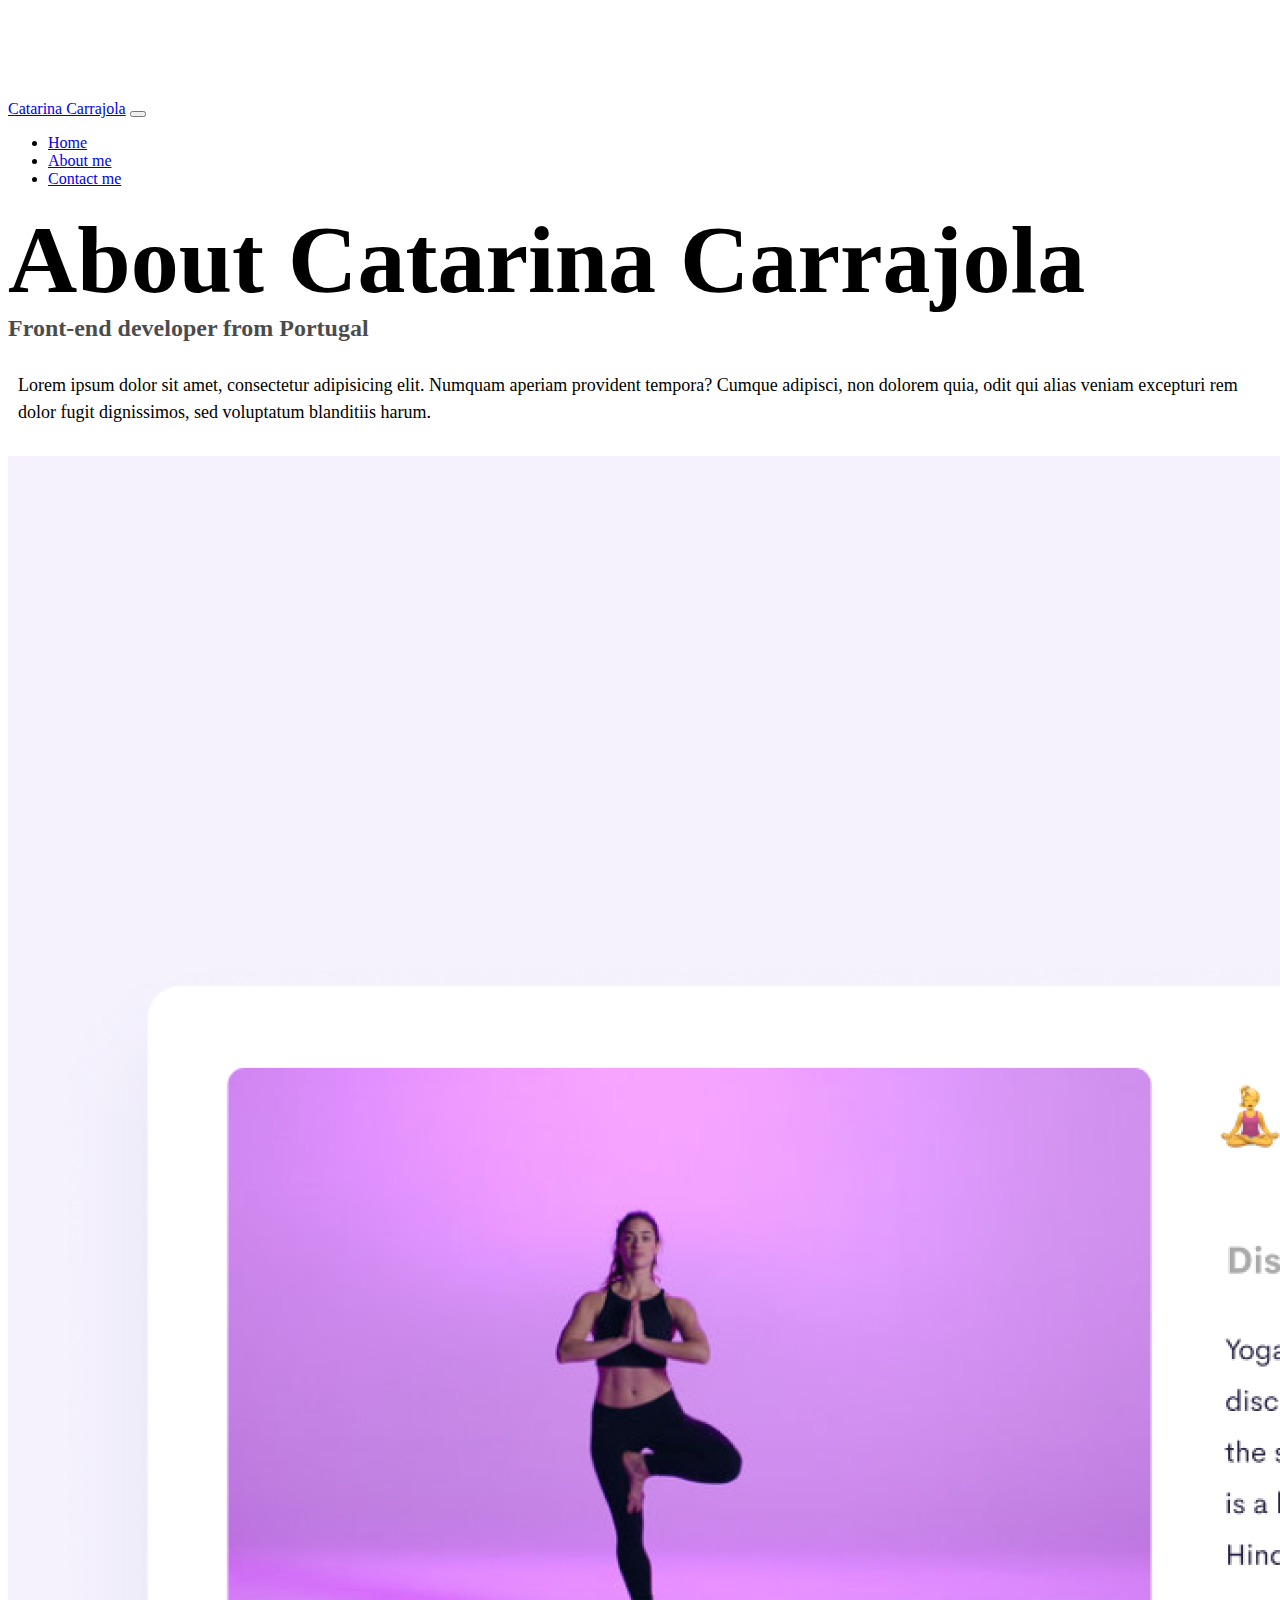
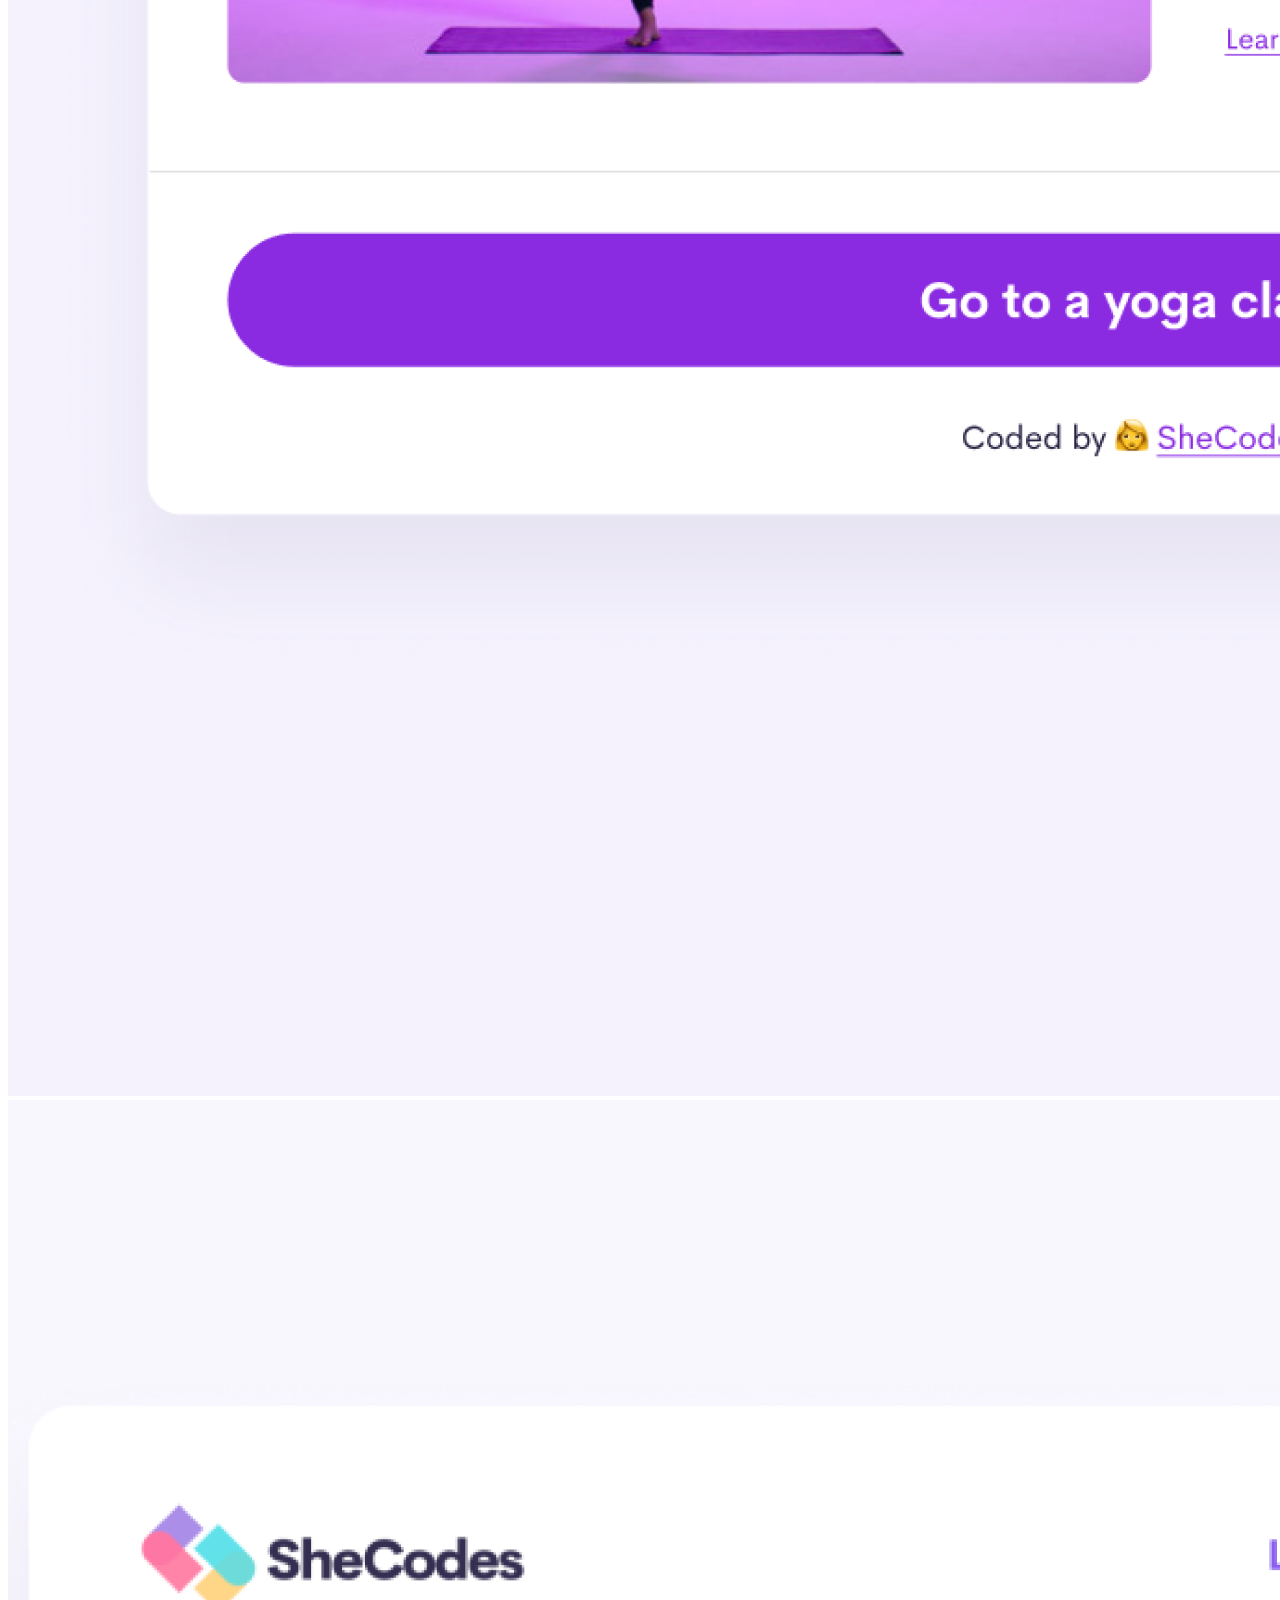
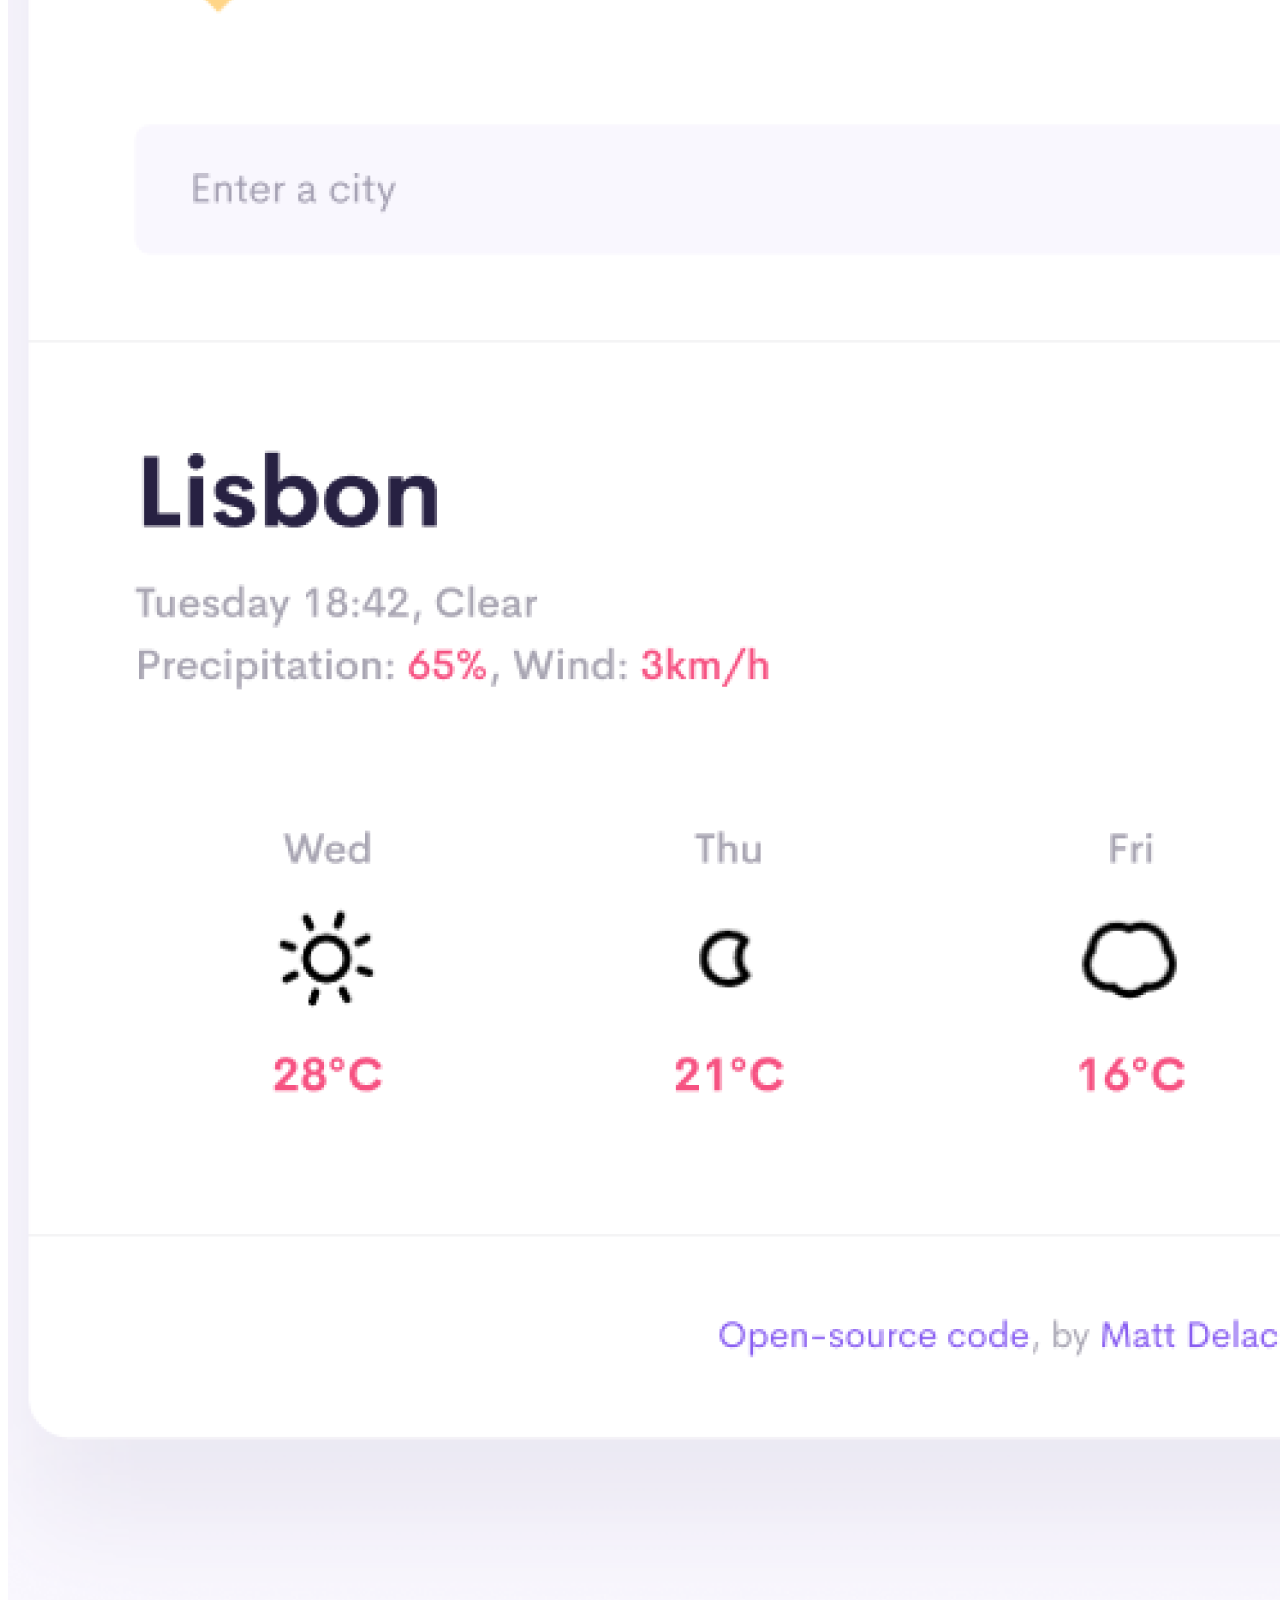
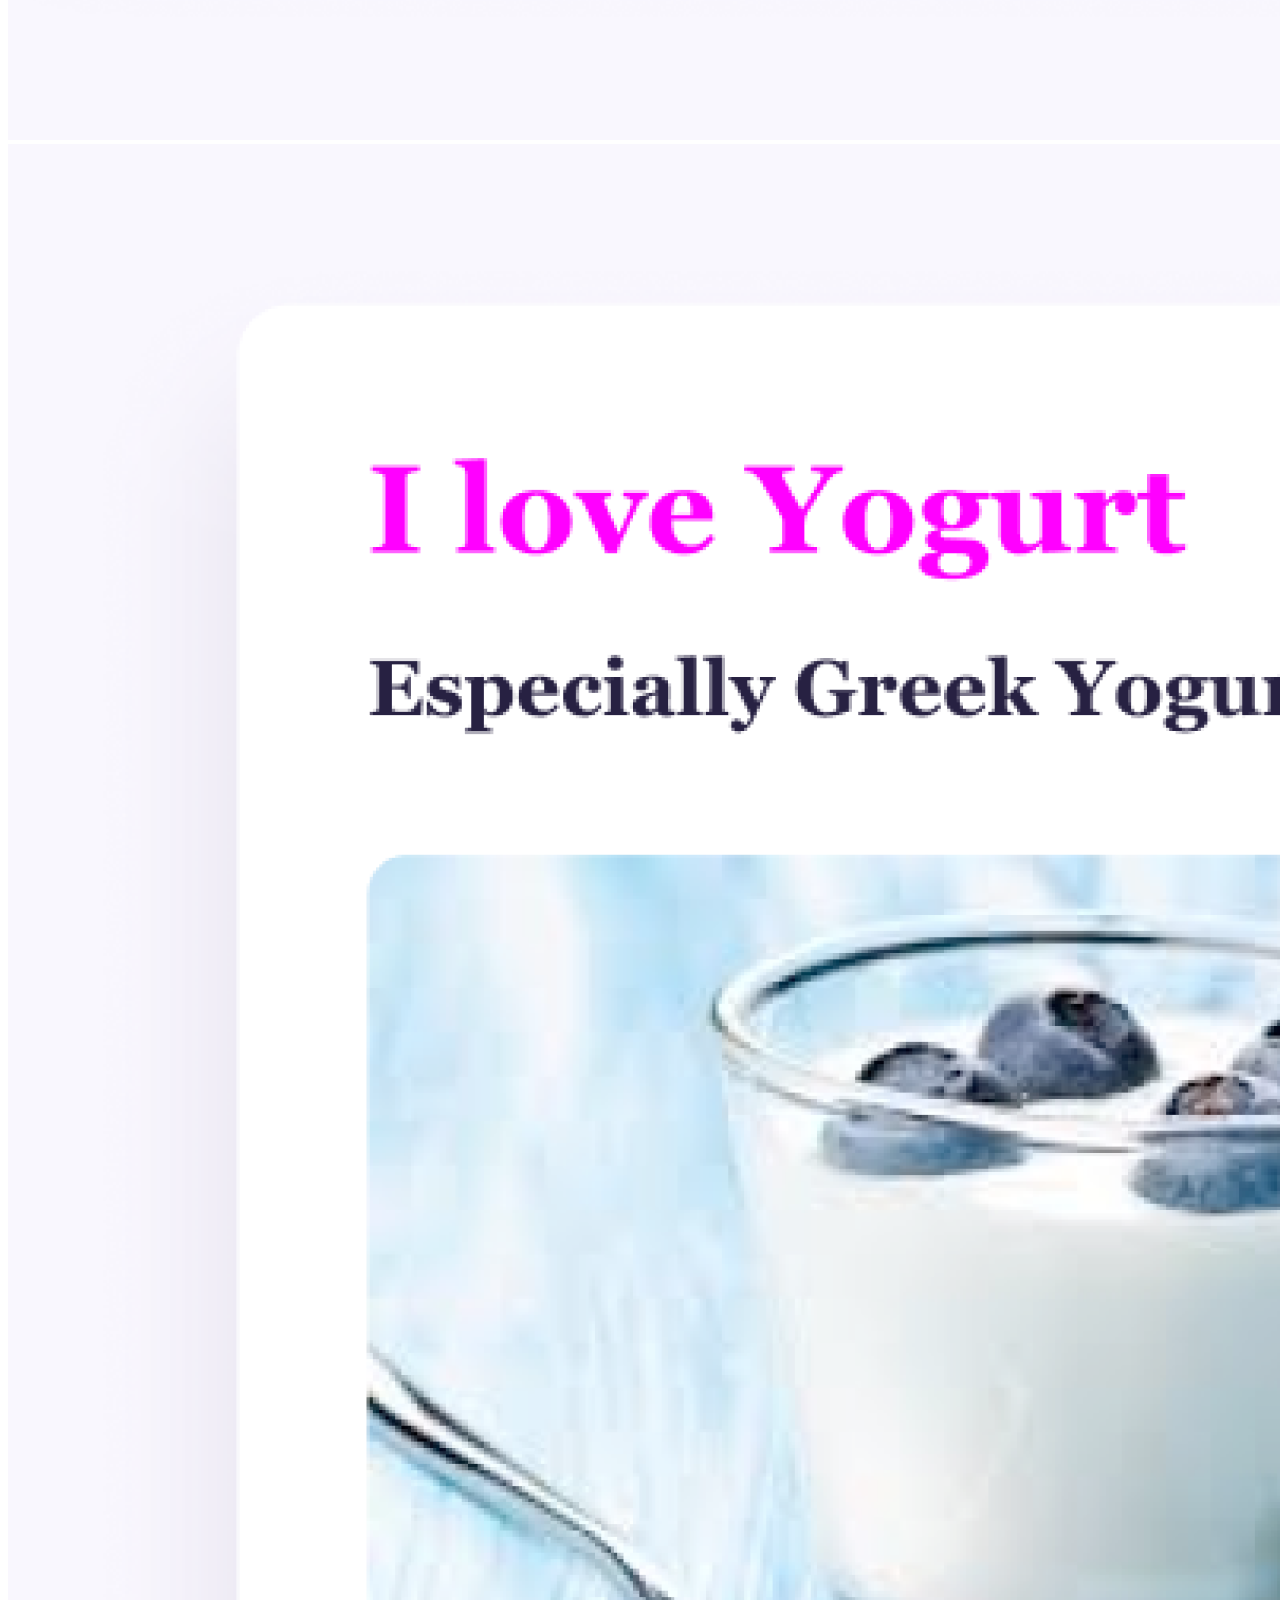
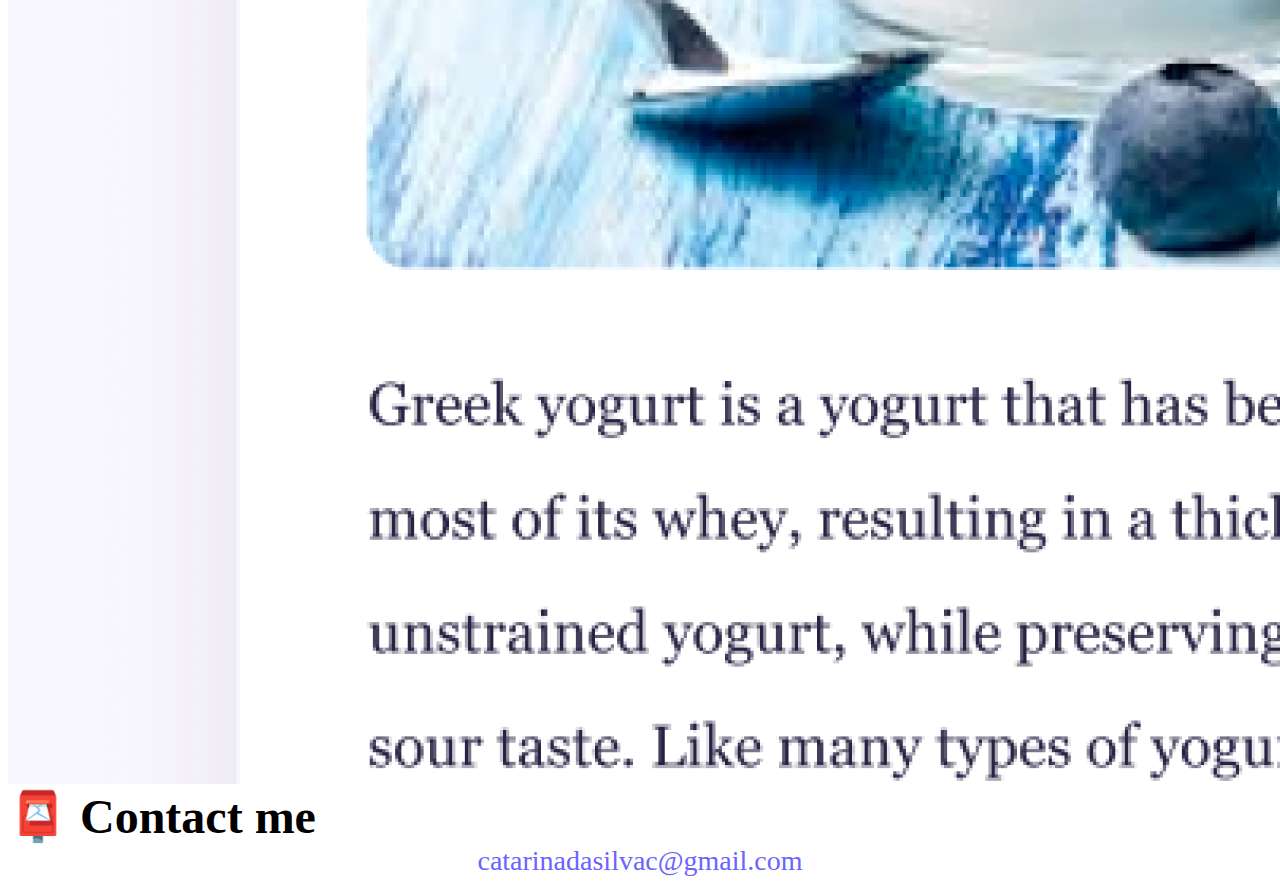
==== about.html @ 8174b397 "Imported the portfolio project" ====
<!DOCTYPE html>
<html lang="en">
  <head>
    <meta charset="UTF-8" />
    <meta http-equiv="X-UA-Compatible" content="IE=edge" />
    <meta name="viewport" content="width=device-width, initial-scale=1.0" />
    <link
      href="https://cdn.jsdelivr.net/npm/bootstrap@5.1.1/dist/css/bootstrap.min.css"
      rel="stylesheet"
      integrity="sha384-F3w7mX95PdgyTmZZMECAngseQB83DfGTowi0iMjiWaeVhAn4FJkqJByhZMI3AhiU"
      crossorigin="anonymous"
    />
    <script
      src="https://cdn.jsdelivr.net/npm/bootstrap@5.1.1/dist/js/bootstrap.bundle.min.js"
      integrity="sha384-/bQdsTh/da6pkI1MST/rWKFNjaCP5gBSY4sEBT38Q/9RBh9AH40zEOg7Hlq2THRZ"
      crossorigin="anonymous"
    ></script>
    <link rel="stylesheet" href="/style.css" />
    <title>About Catarina Carrajola</title>
  </head>
  <body>
    <nav class="navbar navbar-expand-lg navbar-light bg-light fixed-top">
      <div class="container">
        <a class="navbar-brand" href="/">Catarina Carrajola</a>
        <button
          class="navbar-toggler"
          type="button"
          data-bs-toggle="collapse"
          data-bs-target="#navbarNav"
          aria-controls="navbarNav"
          aria-expanded="false"
          aria-label="Toggle navigation"
        >
          <span class="navbar-toggler-icon"></span>
        </button>
        <div class="collapse navbar-collapse" id="navbarNav">
          <ul class="navbar-nav">
            <li class="nav-item">
              <a class="nav-link" aria-current="page" href="/">Home</a>
            </li>
            <li class="nav-item">
              <a class="nav-link active" href="/about.html">About me</a>
            </li>
            <li class="nav-item">
              <a class="nav-link" href="/about.html#contact">Contact me</a>
            </li>
          </ul>
        </div>
      </div>
    </nav>
    <h1 class="text-center">About Catarina Carrajola</h1>
    <h3 class="text-center">Front-end developer from Portugal</h3>
    <div class="about-paragraphs text-center">
      <p>
        Lorem ipsum dolor sit amet, consectetur adipisicing elit. Numquam
        aperiam provident tempora? Cumque adipisci, non dolorem quia, odit qui
        alias veniam excepturi rem dolor fugit dignissimos, sed voluptatum
        blanditiis harum.
      </p>
    </div>
    <div class="container">
      <div class="row">
        <div class="col-sm-4">
          <img src="/images/yoga.png" class="img-fluid p-2 shadow rounded" />
        </div>
        <div class="col-sm-4">
          <img src="/images/weather.png" class="img-fluid p-2 shadow rounded" />
        </div>
        <div class="col-sm-4">
          <img src="/images/yogurt.png" class="img-fluid p-2 shadow rounded" />
        </div>
      </div>
    </div>
    <div id="contact" class="mt-5">
      <h2 class="text-center">📮 Contact me</h2>
      <a href="mailto:catarinadasilvac@gmail.com" class="email-link">
        catarinadasilvac@gmail.com
      </a>
    </div>
  </body>
</html>
---- style.css ----
:root {
  --primary-color: #6c63ff;
  --secondary-color: #f5f2fe;
  --box-shadow: 0 5px 10px rgba(0, 0, 0, 0.3);
}

body {
  margin-top: 100px;
}

h1,
h2,
h3 {
  margin: 0;
}

h1 {
  font-size: 96px;
}

h2 {
  font-size: 48px;
}

h3 {
  font-size: 24px;
  opacity: 0.7;
}

p {
  font-size: 18px;
  line-height: 1.5;
}

.navigation-links {
  display: flex;
  margin-top: 40px;
  justify-content: center;
}

.navigation-links a {
  margin: 20px;
}

.primary-link {
  background: var(--primary-color);
  box-shadow: var(--box-shadow);
  color: white;
  text-decoration: none;
  text-transform: capitalize;
  border-radius: 4px;
  padding: 20px 15px;
}

.secondary-link {
  color: var(--primary-color);
  border: 1px solid var(--primary-color);
  text-decoration: none;
  text-transform: capitalize;
  border-radius: 4px;
  padding: 20px 15px;
}

.homepage-link {
  color: var(--primary-color);
  text-align: center;
  display: block;
}

.about-paragraphs {
  margin: 30px 0;
}

.about-paragraphs p {
  margin: 10px;
}

.email-link {
  display: flex;
  justify-content: center;
  color: var(--primary-color);
  font-size: 28px;
  text-decoration: none;
}

.email-link:hover {
  text-decoration: underline;
}
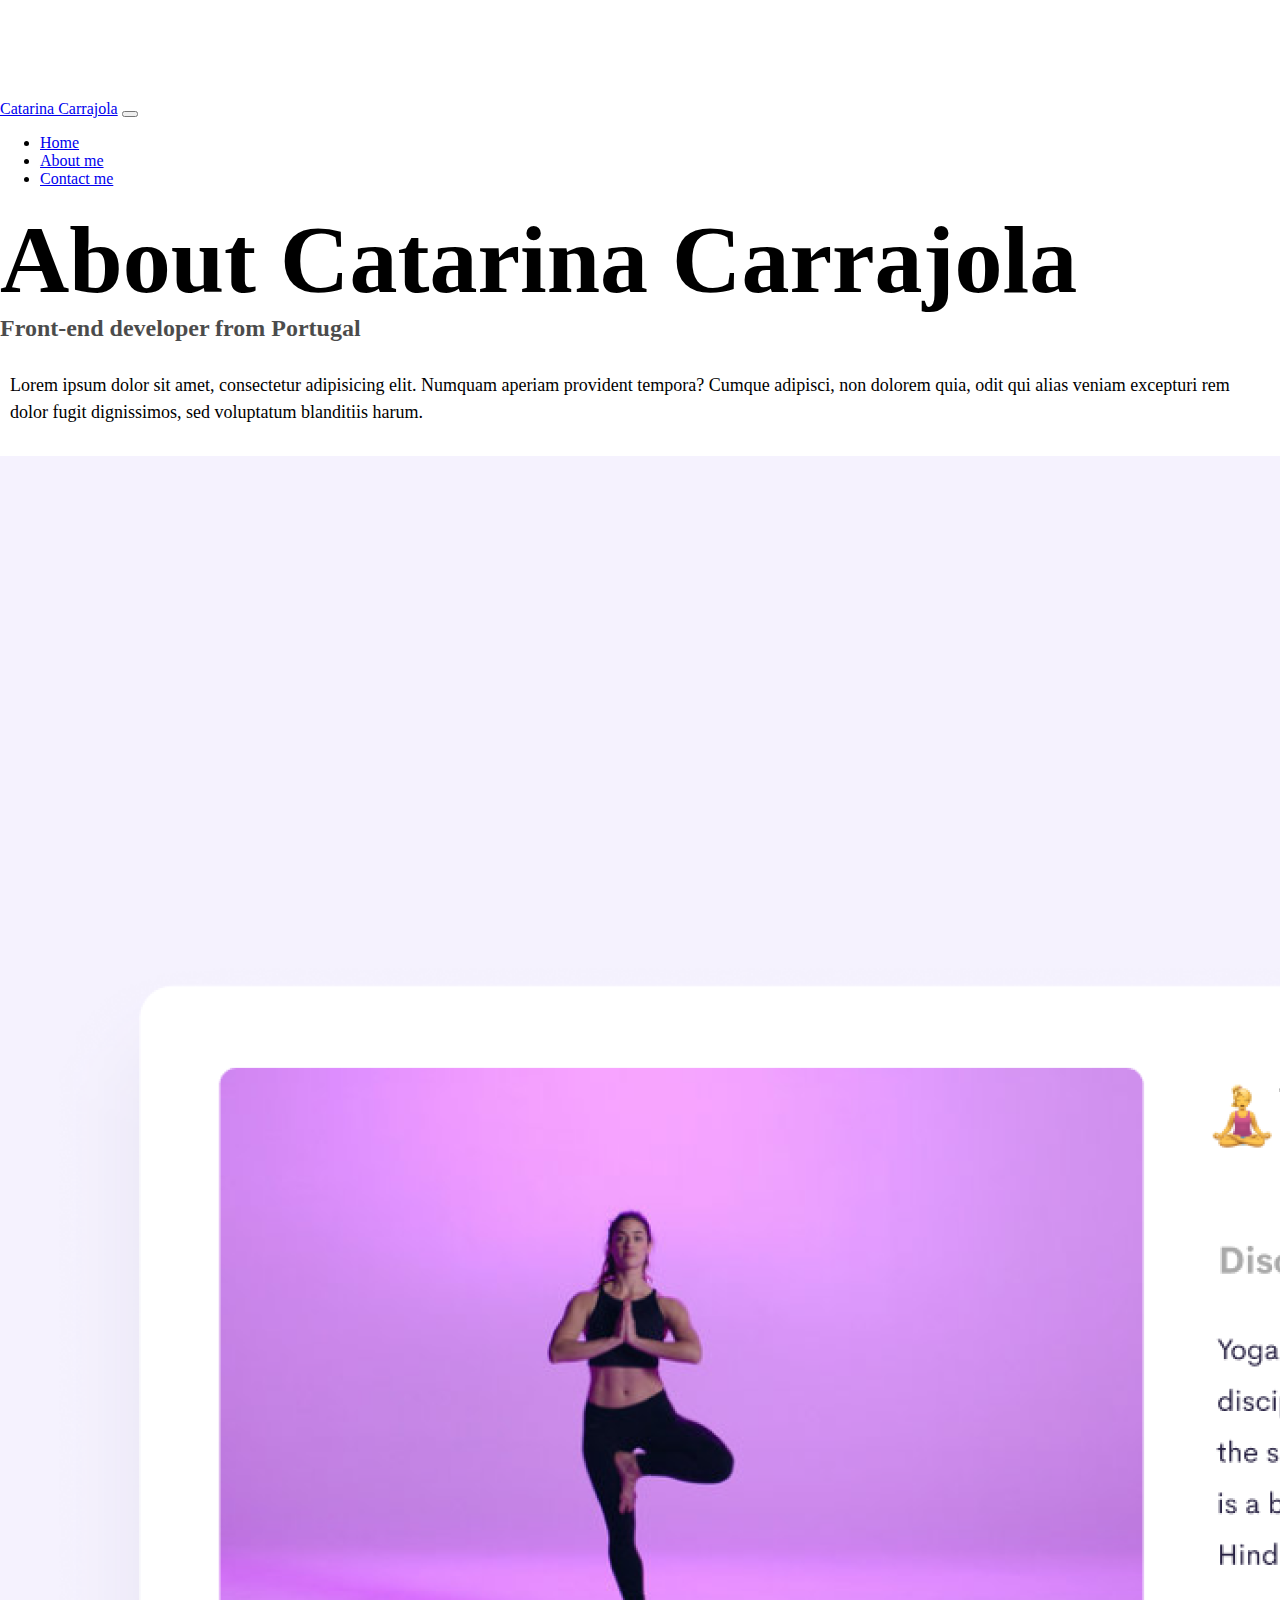
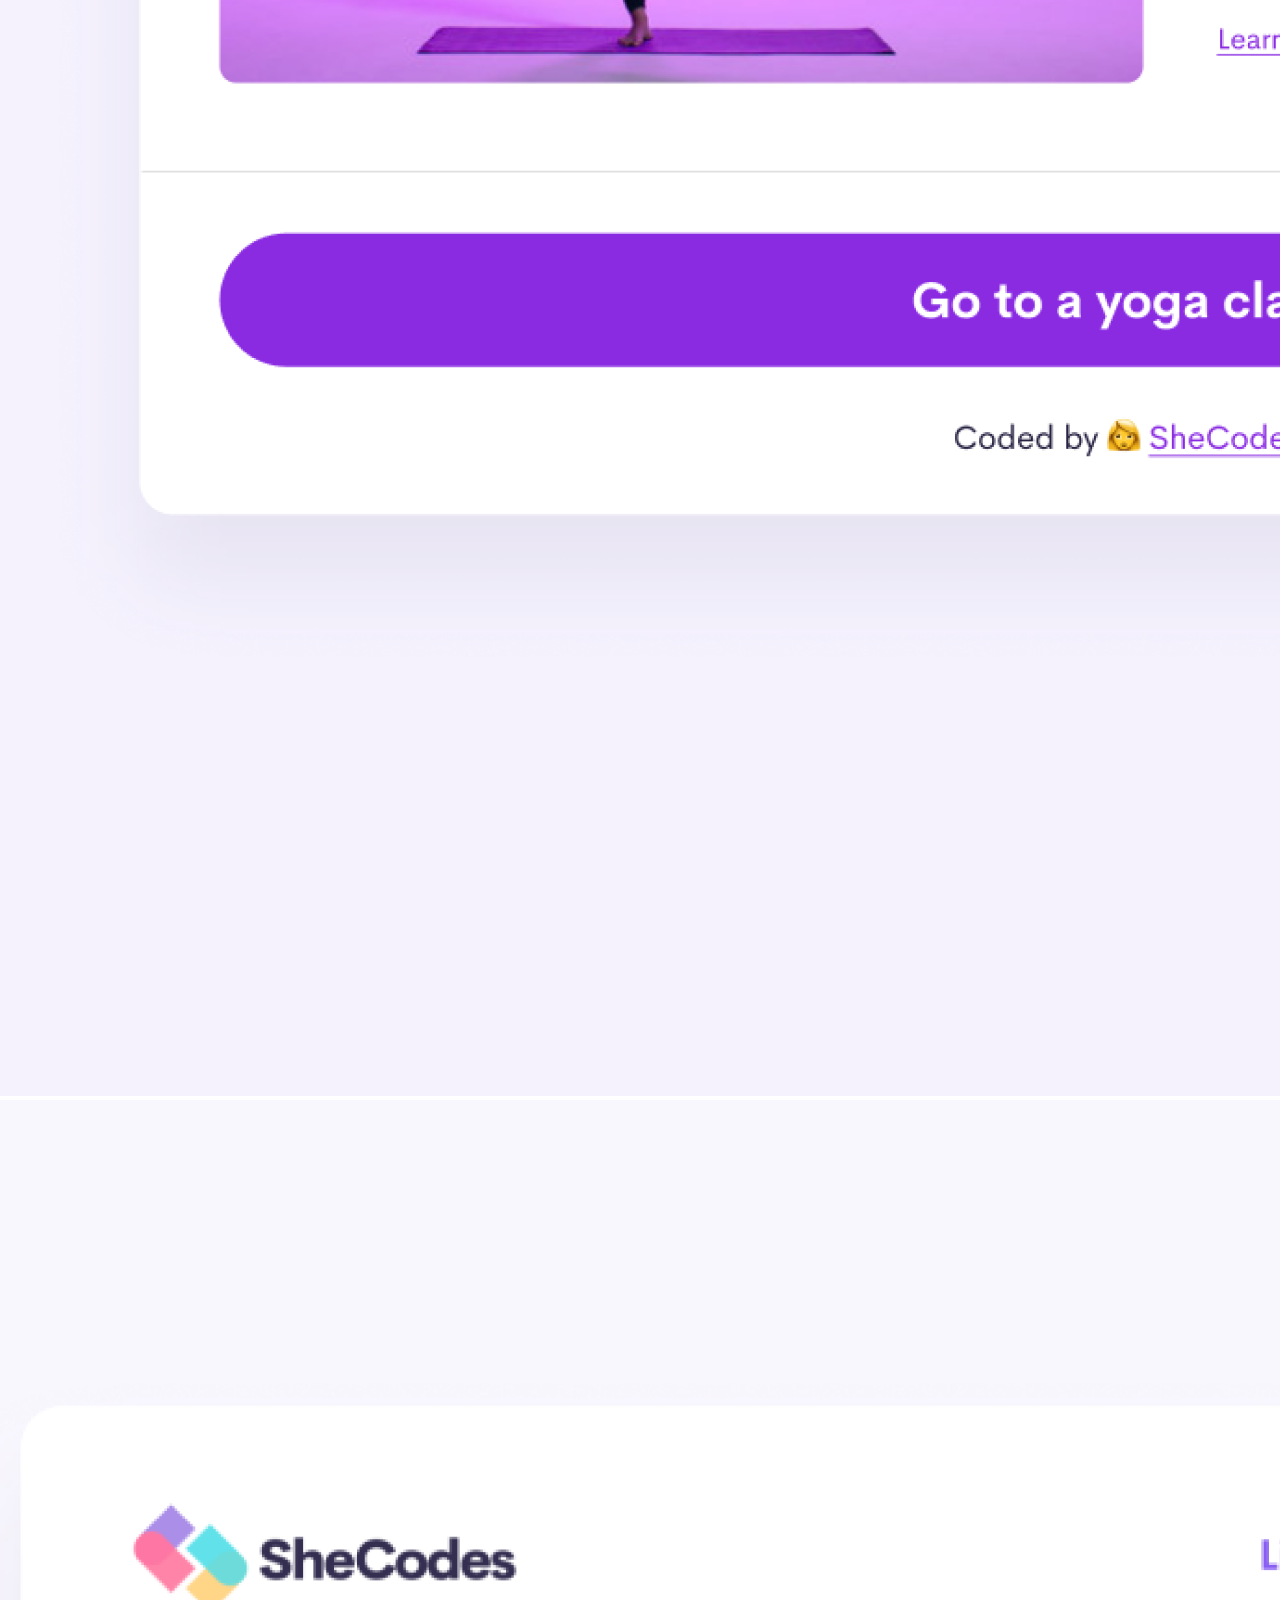
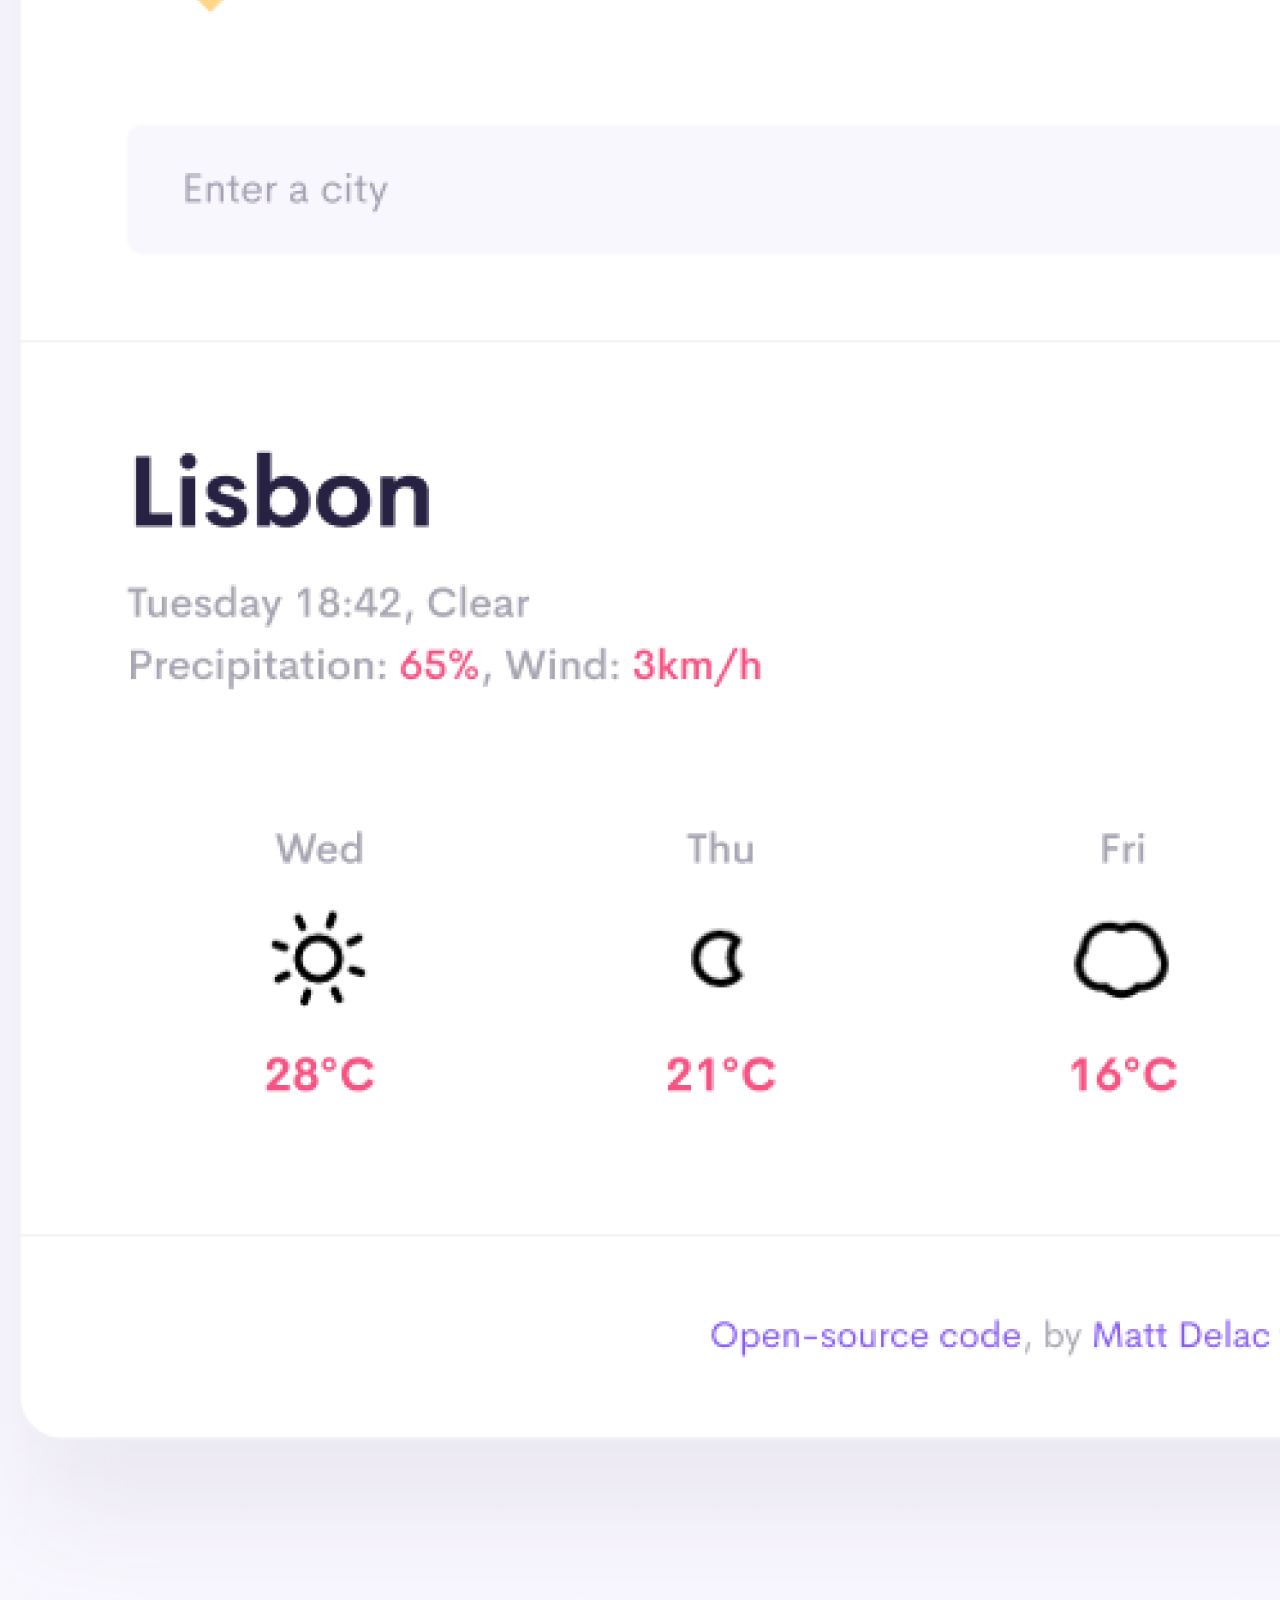
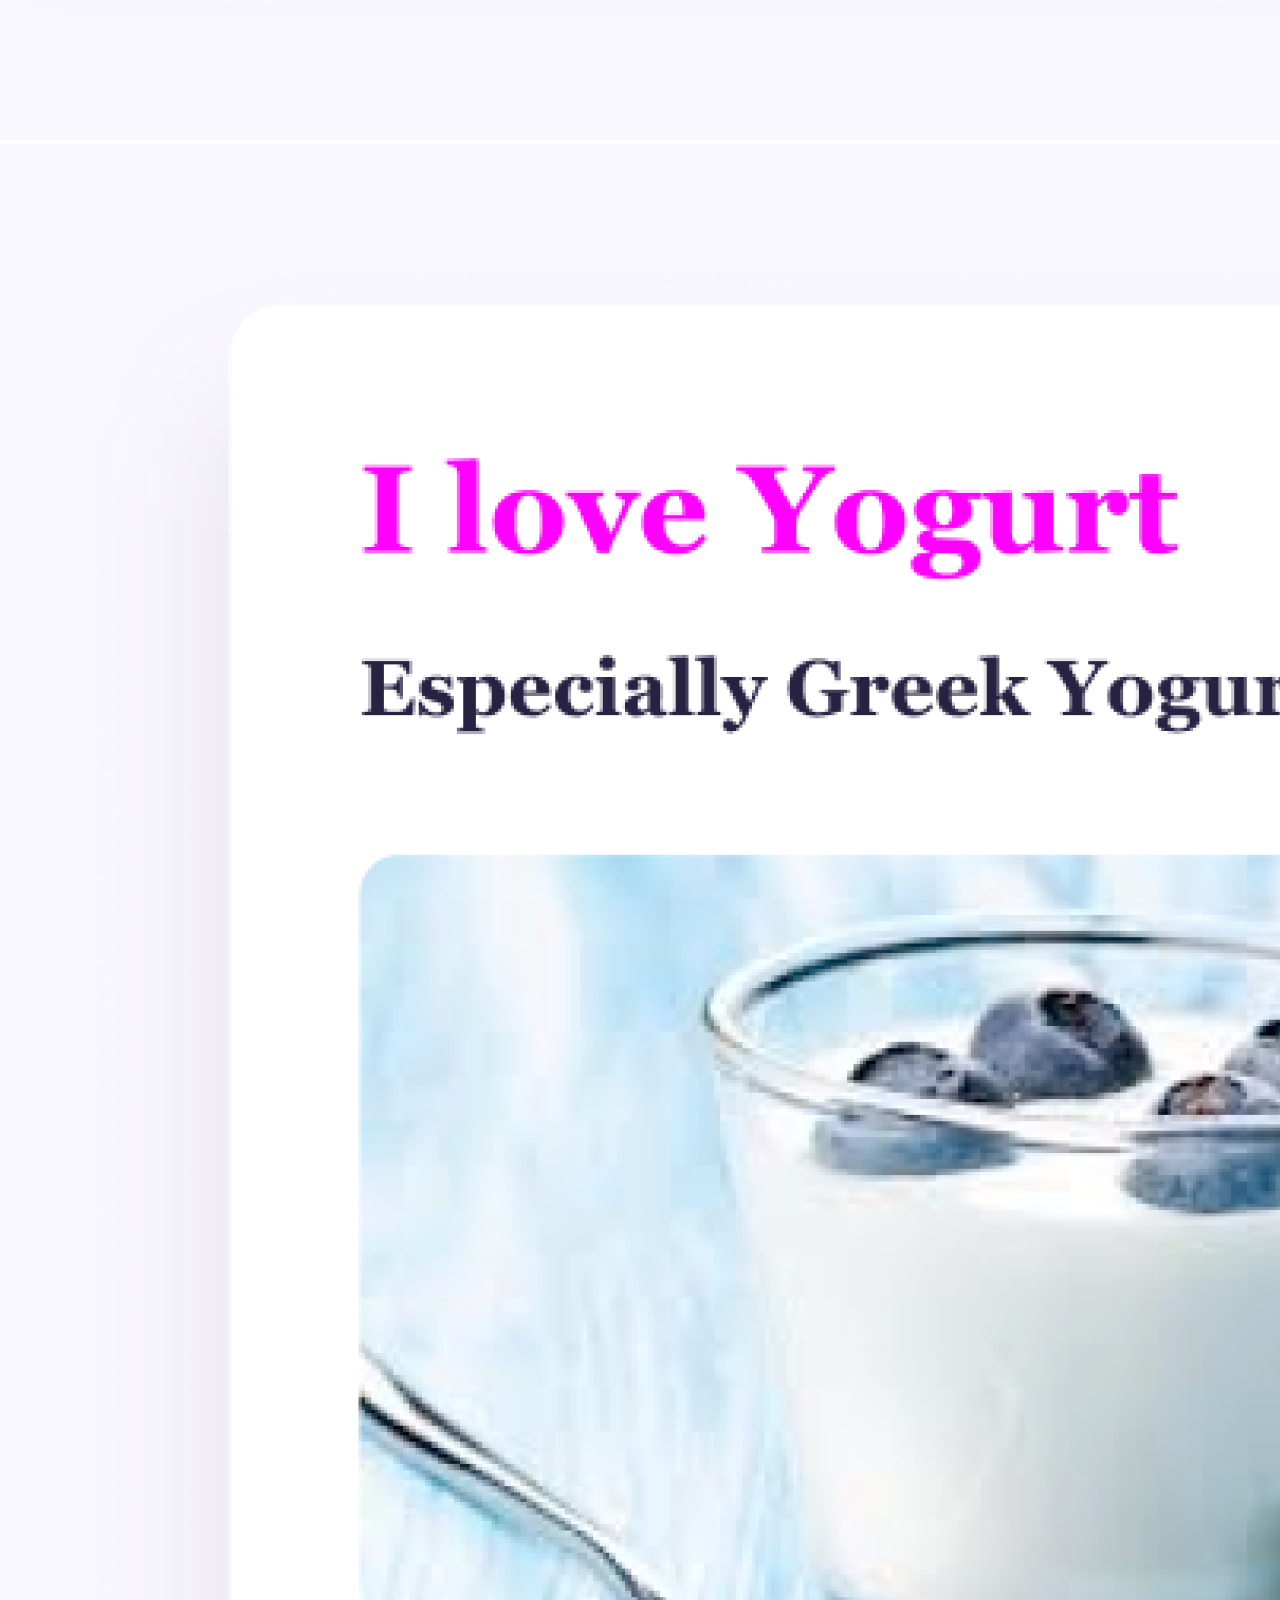
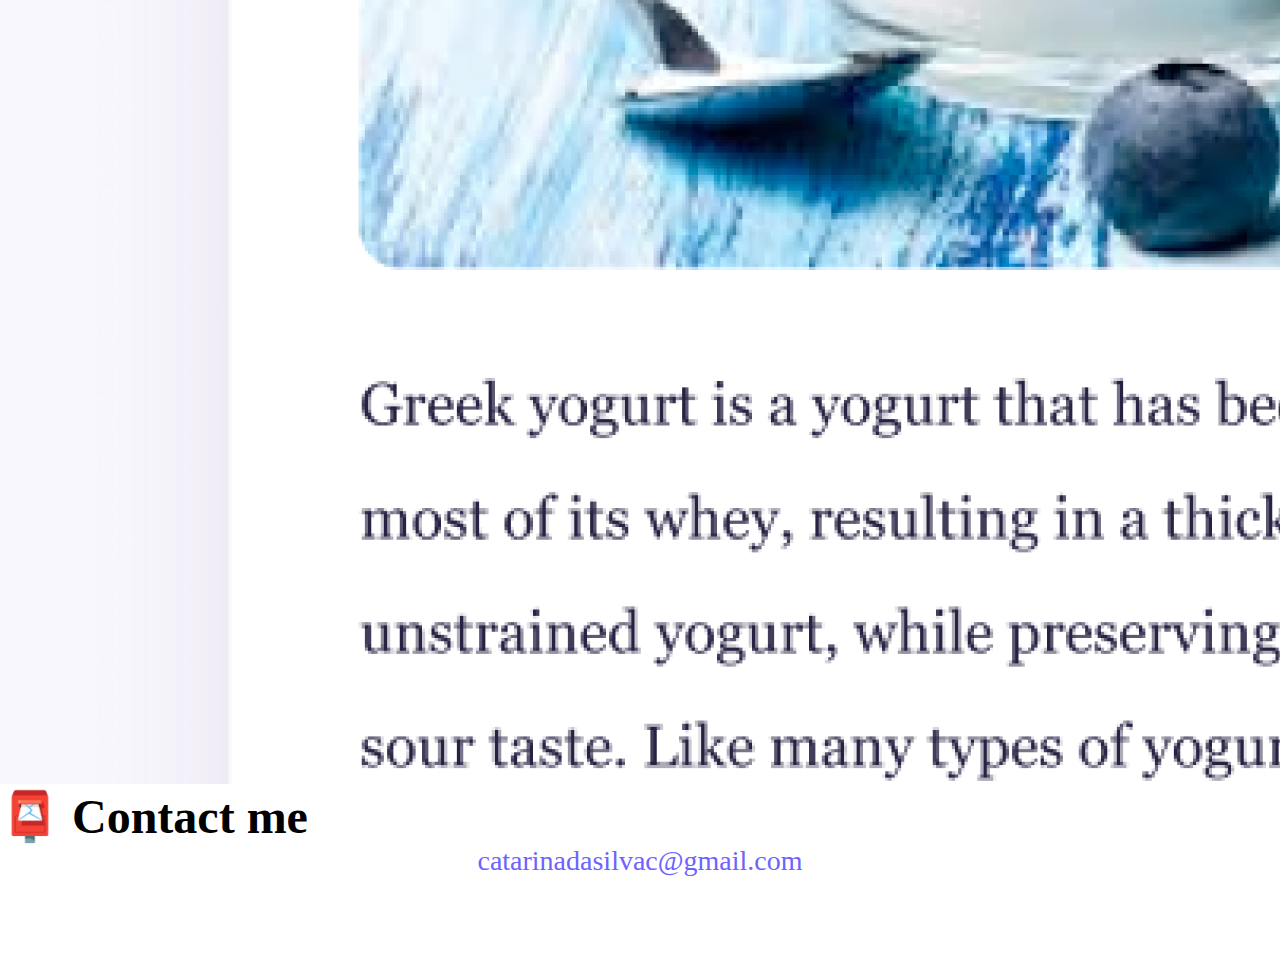
==== commit 60308c3c: "Made the website more responsive" ====
--- a/about.html
+++ b/about.html
@@ -16,12 +16,16 @@
       crossorigin="anonymous"
     ></script>
     <link rel="stylesheet" href="/style.css" />
-    <title>About Catarina Carrajola</title>
+    <title>About me - Catarina Carrajola</title>
+    <meta
+      name="description"
+      content="About Catarina Carrajola, a front-end developer based in Europe."
+    />
   </head>
   <body>
     <nav class="navbar navbar-expand-lg navbar-light bg-light fixed-top">
       <div class="container">
-        <a class="navbar-brand" href="/">Catarina Carrajola</a>
+        <a class="navbar-brand" href="/" title="Homepage">Catarina Carrajola</a>
         <button
           class="navbar-toggler"
           type="button"
@@ -36,13 +40,25 @@
         <div class="collapse navbar-collapse" id="navbarNav">
           <ul class="navbar-nav">
             <li class="nav-item">
-              <a class="nav-link" aria-current="page" href="/">Home</a>
+              <a class="nav-link" aria-current="page" href="/" title="Homepage"
+                >Home</a
+              >
             </li>
             <li class="nav-item">
-              <a class="nav-link active" href="/about.html">About me</a>
+              <a
+                class="nav-link active"
+                href="/about.html"
+                title="About Catarina Carrajola"
+                >About me</a
+              >
             </li>
             <li class="nav-item">
-              <a class="nav-link" href="/about.html#contact">Contact me</a>
+              <a
+                class="nav-link"
+                href="/about.html#contact"
+                title="Contact Catarina Carrajola"
+                >Contact me</a
+              >
             </li>
           </ul>
         </div>
@@ -61,13 +77,25 @@
     <div class="container">
       <div class="row">
         <div class="col-sm-4">
-          <img src="/images/yoga.png" class="img-fluid p-2 shadow rounded" />
+          <img
+            src="/images/yoga.png"
+            class="img-fluid p-2 mb-4 shadow rounded"
+            alt="Yoga project"
+          />
         </div>
         <div class="col-sm-4">
-          <img src="/images/weather.png" class="img-fluid p-2 shadow rounded" />
+          <img
+            src="/images/weather.png"
+            class="img-fluid p-2 mb-4 shadow rounded"
+            alt="Weather project"
+          />
         </div>
         <div class="col-sm-4">
-          <img src="/images/yogurt.png" class="img-fluid p-2 shadow rounded" />
+          <img
+            src="/images/yogurt.png"
+            class="img-fluid p-2 mb-4 shadow rounded"
+            alt="Yogurt project"
+          />
         </div>
       </div>
     </div>
--- a/style.css
+++ b/style.css
@@ -5,7 +5,7 @@
 }
 
 body {
-  margin-top: 100px;
+  margin: 100px 0;
 }
 
 h1,
@@ -52,6 +52,10 @@
   padding: 20px 15px;
 }
 
+.primary-link:hover {
+  color: white;
+}
+
 .secondary-link {
   color: var(--primary-color);
   border: 1px solid var(--primary-color);
@@ -86,3 +90,25 @@
 .email-link:hover {
   text-decoration: underline;
 }
+
+@media (max-width: 900px) {
+  h1 {
+    font-size: 48px;
+    line-height: 1.5;
+  }
+
+  h2 {
+    font-size: 32px;
+    text-align: center;
+  }
+
+  p {
+    text-align: center;
+  }
+
+  .project-link {
+    display: block;
+    text-align: center;
+    margin: 0 20px;
+  }
+}
